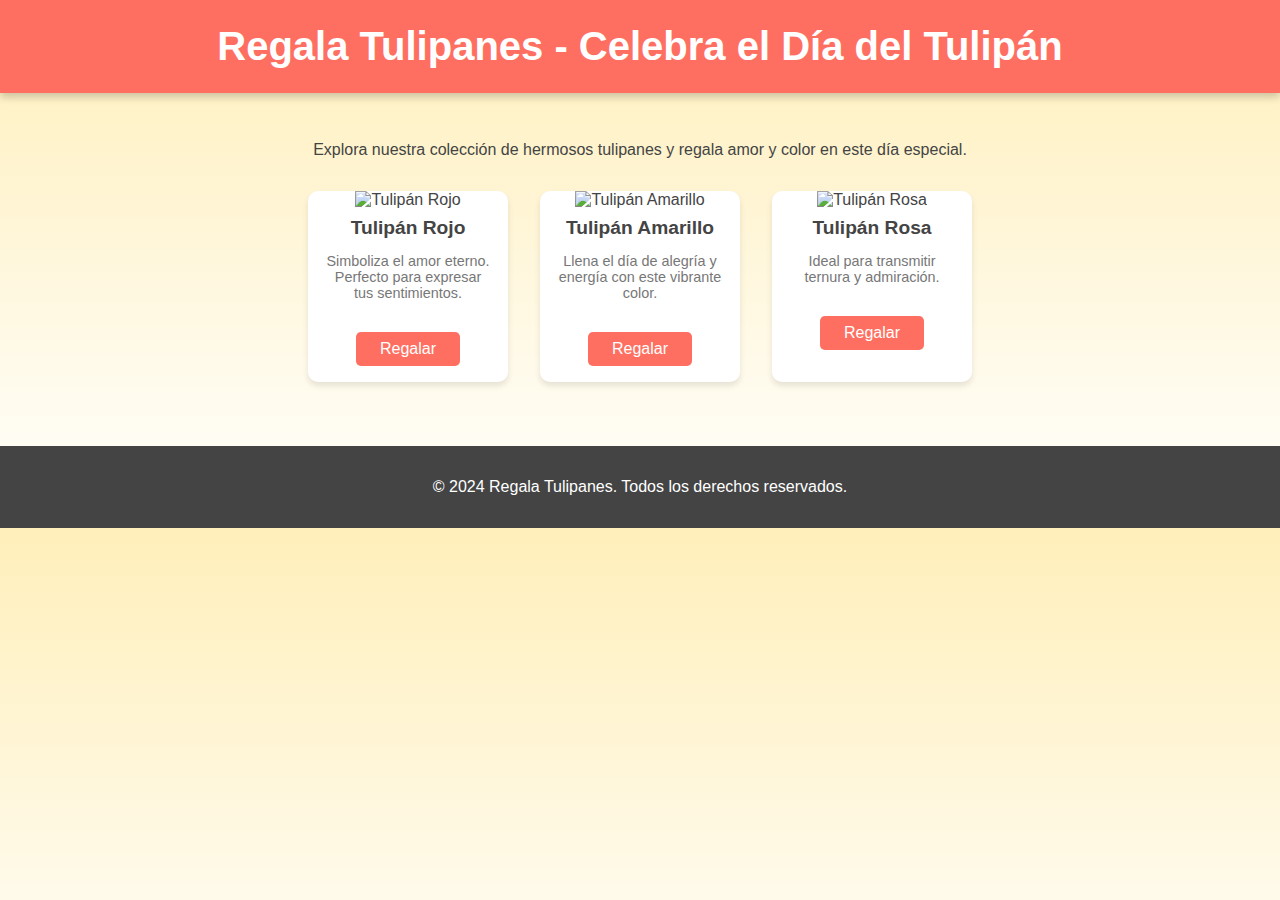
==== index.html @ 928ec34a "Update index.html" ====
<!DOCTYPE html>
<html lang="en">
<head>
    <meta charset="UTF-8">
    <meta name="viewport" content="width=device-width, initial-scale=1.0">
    <title>Regala Tulipanes - Día del Tulipán</title>
    <link rel="stylesheet" href="styles.css">
</head>
<body>
    <header>
        <h1>Regala Tulipanes - Celebra el Día del Tulipán</h1>
    </header>
    <div class="main-content">
        <p>Explora nuestra colección de hermosos tulipanes y regala amor y color en este día especial.</p>
        <div class="tulip-container">
            <div class="tulip-card">
                <img src="tulipan1.jpg" alt="Tulipán Rojo">
                <h2>Tulipán Rojo</h2>
                <p>Simboliza el amor eterno. Perfecto para expresar tus sentimientos.</p>
                <a href="#" class="btn">Regalar</a>
            </div>
            <div class="tulip-card">
                <img src="tulipan2.jpg" alt="Tulipán Amarillo">
                <h2>Tulipán Amarillo</h2>
                <p>Llena el día de alegría y energía con este vibrante color.</p>
                <a href="#" class="btn">Regalar</a>
            </div>
            <div class="tulip-card">
                <img src="tulipan3.jpg" alt="Tulipán Rosa">
                <h2>Tulipán Rosa</h2>
                <p>Ideal para transmitir ternura y admiración.</p>
                <a href="#" class="btn">Regalar</a>
            </div>
        </div>
    </div>
    <footer>
        <p>&copy; 2024 Regala Tulipanes. Todos los derechos reservados.</p>
    </footer>
</body>
</html>
---- styles.css ----
body {
            margin: 0;
            font-family: 'Arial', sans-serif;
            background: linear-gradient(to bottom, #ffefba, #ffffff);
            color: #444;
        }
        header {
            background: #ff6f61;
            color: white;
            text-align: center;
            padding: 1.5rem 0;
            box-shadow: 0 4px 8px rgba(0, 0, 0, 0.2);
        }
        header h1 {
            font-size: 2.5rem;
            margin: 0;
        }
        .main-content {
            text-align: center;
            padding: 2rem;
        }
        .tulip-container {
            display: flex;
            justify-content: center;
            flex-wrap: wrap;
            gap: 2rem;
            margin-top: 2rem;
        }
        .tulip-card {
            width: 200px;
            background: white;
            border-radius: 10px;
            overflow: hidden;
            box-shadow: 0 4px 6px rgba(0, 0, 0, 0.1);
            transition: transform 0.3s ease;
        }
        .tulip-card:hover {
            transform: scale(1.05);
        }
        .tulip-card img {
            width: 100%;
            height: auto;
        }
        .tulip-card h2 {
            font-size: 1.2rem;
            margin: 0.5rem 0;
            padding: 0 1rem;
        }
        .tulip-card p {
            font-size: 0.9rem;
            padding: 0 1rem;
            color: #777;
        }
        .btn {
            display: inline-block;
            margin: 1rem auto;
            padding: 0.5rem 1.5rem;
            background: #ff6f61;
            color: white;
            border: none;
            border-radius: 5px;
            cursor: pointer;
            text-decoration: none;
            font-size: 1rem;
        }
        .btn:hover {
            background: #e85c50;
        }
        footer {
            text-align: center;
            padding: 1rem;
            background: #444;
            color: white;
            margin-top: 2rem;
        }
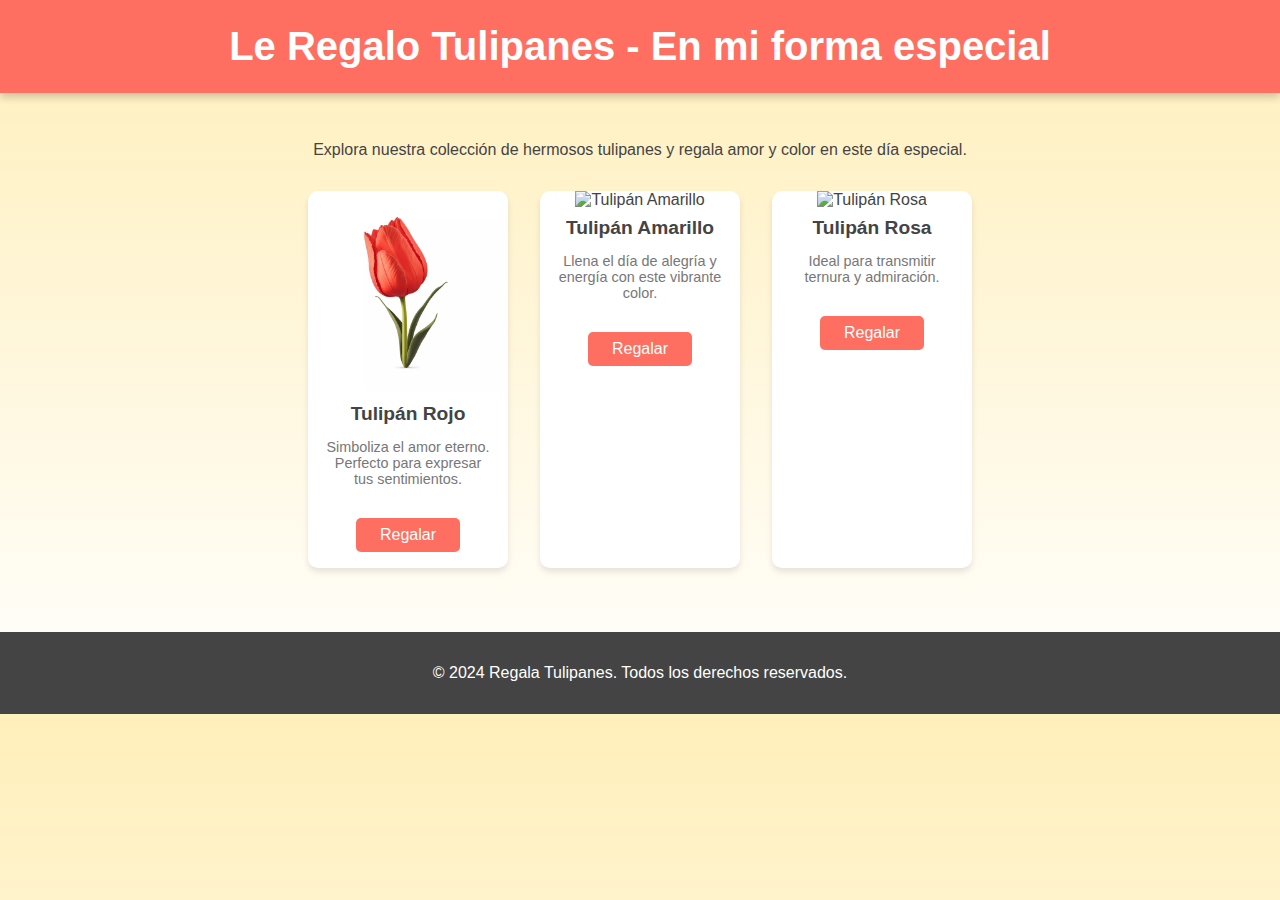
==== commit 2906281f: "Update index.html" ====
--- a/index.html
+++ b/index.html
@@ -3,18 +3,18 @@
 <head>
     <meta charset="UTF-8">
     <meta name="viewport" content="width=device-width, initial-scale=1.0">
-    <title>Regala Tulipanes - Día del Tulipán</title>
+    <title> Día del Tulipán</title>
     <link rel="stylesheet" href="styles.css">
 </head>
 <body>
     <header>
-        <h1>Regala Tulipanes - Celebra el Día del Tulipán</h1>
+        <h1>Le Regalo Tulipanes - En mi forma especial</h1>
     </header>
     <div class="main-content">
         <p>Explora nuestra colección de hermosos tulipanes y regala amor y color en este día especial.</p>
         <div class="tulip-container">
             <div class="tulip-card">
-                <img src="tulipan1.jpg" alt="Tulipán Rojo">
+                <img src="tulipanrojo.jpg" alt="Tulipán Rojo">
                 <h2>Tulipán Rojo</h2>
                 <p>Simboliza el amor eterno. Perfecto para expresar tus sentimientos.</p>
                 <a href="#" class="btn">Regalar</a>
--- a/styles.css
+++ b/styles.css
@@ -1,77 +1,87 @@
+body {
+    margin: 0;
+    font-family: 'Arial', sans-serif;
+    background: linear-gradient(to bottom, #ffefba, #ffffff);
+    color: #444;
+}
 
-        body {
-            margin: 0;
-            font-family: 'Arial', sans-serif;
-            background: linear-gradient(to bottom, #ffefba, #ffffff);
-            color: #444;
-        }
-        header {
-            background: #ff6f61;
-            color: white;
-            text-align: center;
-            padding: 1.5rem 0;
-            box-shadow: 0 4px 8px rgba(0, 0, 0, 0.2);
-        }
-        header h1 {
-            font-size: 2.5rem;
-            margin: 0;
-        }
-        .main-content {
-            text-align: center;
-            padding: 2rem;
-        }
-        .tulip-container {
-            display: flex;
-            justify-content: center;
-            flex-wrap: wrap;
-            gap: 2rem;
-            margin-top: 2rem;
-        }
-        .tulip-card {
-            width: 200px;
-            background: white;
-            border-radius: 10px;
-            overflow: hidden;
-            box-shadow: 0 4px 6px rgba(0, 0, 0, 0.1);
-            transition: transform 0.3s ease;
-        }
-        .tulip-card:hover {
-            transform: scale(1.05);
-        }
-        .tulip-card img {
-            width: 100%;
-            height: auto;
-        }
-        .tulip-card h2 {
-            font-size: 1.2rem;
-            margin: 0.5rem 0;
-            padding: 0 1rem;
-        }
-        .tulip-card p {
-            font-size: 0.9rem;
-            padding: 0 1rem;
-            color: #777;
-        }
-        .btn {
-            display: inline-block;
-            margin: 1rem auto;
-            padding: 0.5rem 1.5rem;
-            background: #ff6f61;
-            color: white;
-            border: none;
-            border-radius: 5px;
-            cursor: pointer;
-            text-decoration: none;
-            font-size: 1rem;
-        }
-        .btn:hover {
-            background: #e85c50;
-        }
-        footer {
-            text-align: center;
-            padding: 1rem;
-            background: #444;
-            color: white;
-            margin-top: 2rem;
-        }
- 
+header {
+    background: #ff6f61;
+    color: white;
+    text-align: center;
+    padding: 1.5rem 0;
+    box-shadow: 0 4px 8px rgba(0, 0, 0, 0.2);
+}
+
+header h1 {
+    font-size: 2.5rem;
+    margin: 0;
+}
+
+.main-content {
+    text-align: center;
+    padding: 2rem;
+}
+
+.tulip-container {
+    display: flex;
+    justify-content: center;
+    flex-wrap: wrap;
+    gap: 2rem;
+    margin-top: 2rem;
+}
+
+.tulip-card {
+    width: 200px;
+    background: white;
+    border-radius: 10px;
+    overflow: hidden;
+    box-shadow: 0 4px 6px rgba(0, 0, 0, 0.1);
+    transition: transform 0.3s ease;
+}
+
+.tulip-card:hover {
+    transform: scale(1.05);
+}
+
+.tulip-card img {
+    width: 100%;
+    height: auto;
+}
+
+.tulip-card h2 {
+    font-size: 1.2rem;
+    margin: 0.5rem 0;
+    padding: 0 1rem;
+}
+
+.tulip-card p {
+    font-size: 0.9rem;
+    padding: 0 1rem;
+    color: #777;
+}
+
+.btn {
+    display: inline-block;
+    margin: 1rem auto;
+    padding: 0.5rem 1.5rem;
+    background: #ff6f61;
+    color: white;
+    border: none;
+    border-radius: 5px;
+    cursor: pointer;
+    text-decoration: none;
+    font-size: 1rem;
+}
+
+.btn:hover {
+    background: #e85c50;
+}
+
+footer {
+    text-align: center;
+    padding: 1rem;
+    background: #444;
+    color: white;
+    margin-top: 2rem;
+}
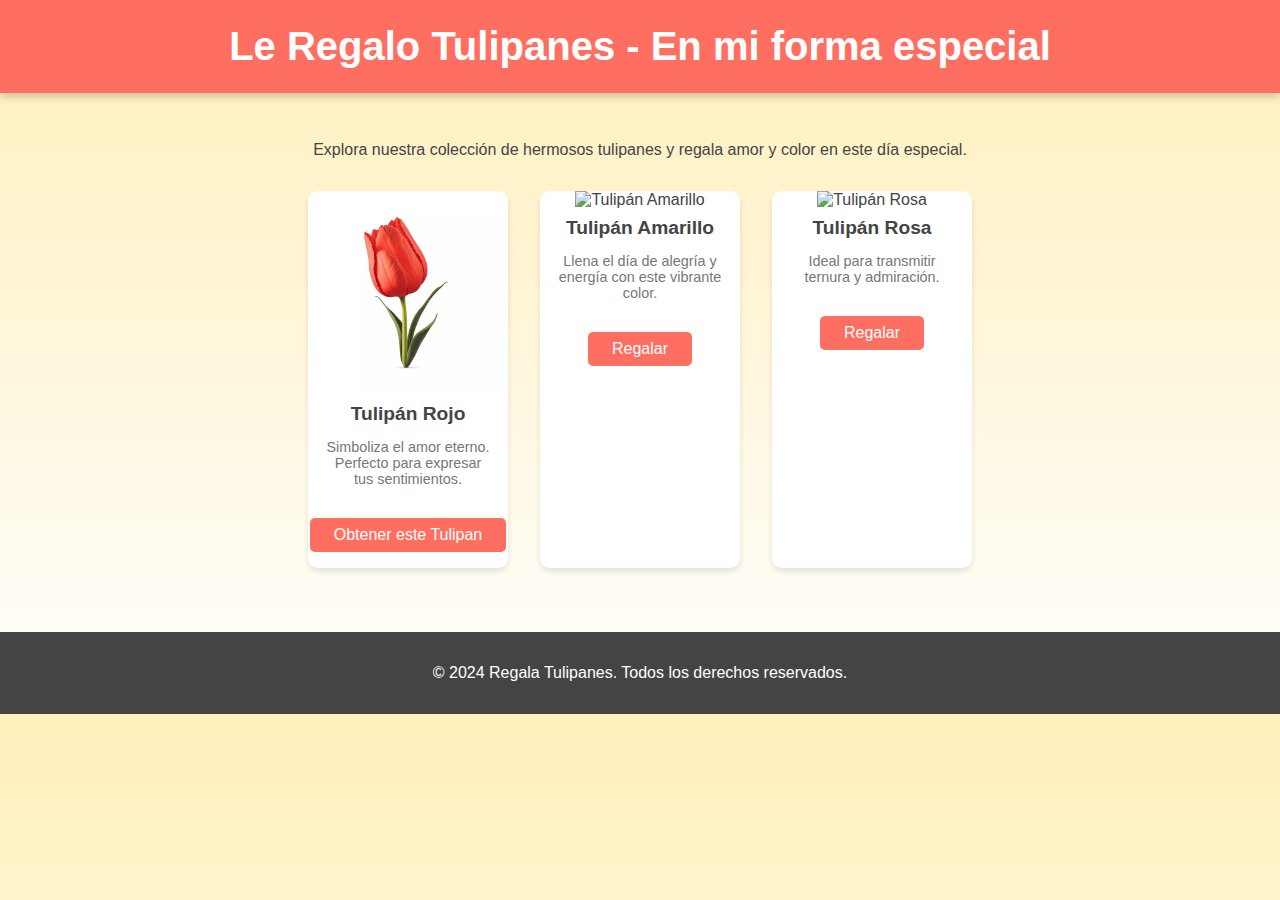
==== commit 0d25c680: "Update index.html" ====
--- a/index.html
+++ b/index.html
@@ -17,7 +17,7 @@
                 <img src="tulipanrojo.jpg" alt="Tulipán Rojo">
                 <h2>Tulipán Rojo</h2>
                 <p>Simboliza el amor eterno. Perfecto para expresar tus sentimientos.</p>
-                <a href="#" class="btn">Regalar</a>
+                <a href="tulipanrojo.html" class="btn">Obtener este Tulipan</a>
             </div>
             <div class="tulip-card">
                 <img src="tulipan2.jpg" alt="Tulipán Amarillo">
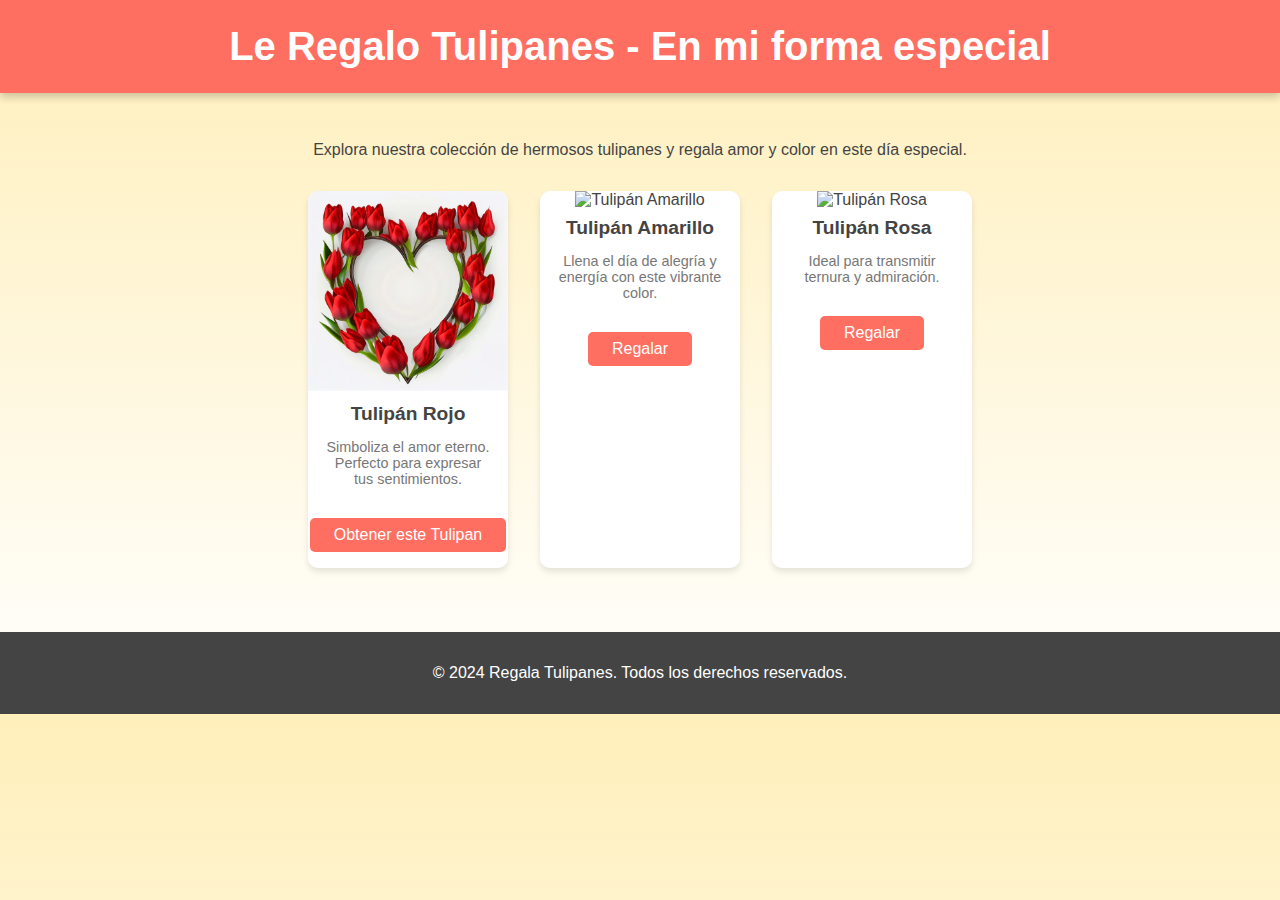
==== commit 66dfb65d: "Update index.html" ====
--- a/index.html
+++ b/index.html
@@ -20,10 +20,10 @@
                 <a href="tulipanrojo.html" class="btn">Obtener este Tulipan</a>
             </div>
             <div class="tulip-card">
-                <img src="tulipan2.jpg" alt="Tulipán Amarillo">
+                <img src="tulipanamarillo.jpg" alt="Tulipán Amarillo">
                 <h2>Tulipán Amarillo</h2>
                 <p>Llena el día de alegría y energía con este vibrante color.</p>
-                <a href="#" class="btn">Regalar</a>
+                <a href="tulipanamarillo.html" class="btn">Regalar</a>
             </div>
             <div class="tulip-card">
                 <img src="tulipan3.jpg" alt="Tulipán Rosa">
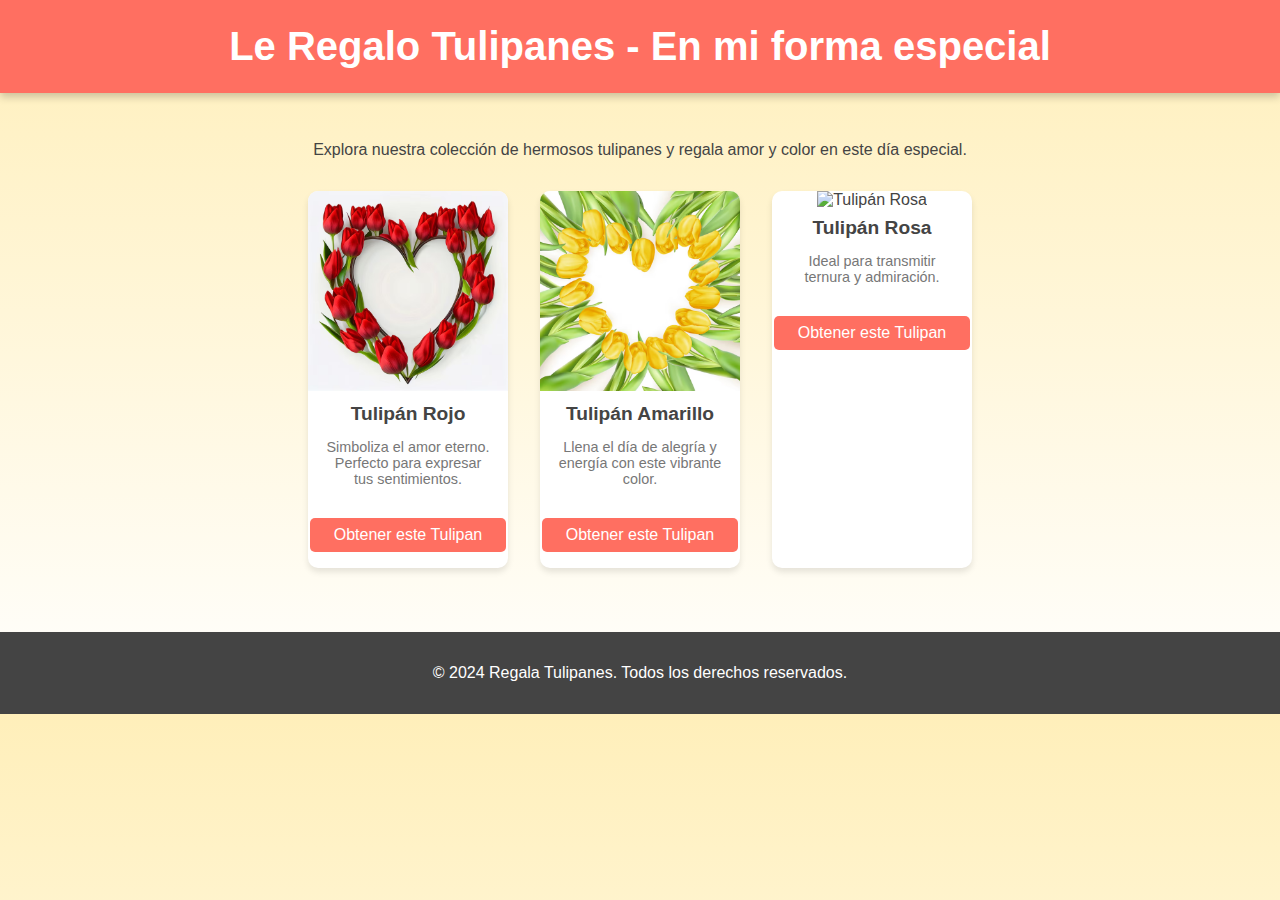
==== commit aba4b948: "Update index.html" ====
--- a/index.html
+++ b/index.html
@@ -23,13 +23,13 @@
                 <img src="tulipanamarillo.jpg" alt="Tulipán Amarillo">
                 <h2>Tulipán Amarillo</h2>
                 <p>Llena el día de alegría y energía con este vibrante color.</p>
-                <a href="tulipanamarillo.html" class="btn">Regalar</a>
+                <a href="tulipanamarillo.html" class="btn">Obtener este Tulipan</a>
             </div>
             <div class="tulip-card">
                 <img src="tulipan3.jpg" alt="Tulipán Rosa">
                 <h2>Tulipán Rosa</h2>
                 <p>Ideal para transmitir ternura y admiración.</p>
-                <a href="#" class="btn">Regalar</a>
+                <a href="tulipanrosado.html" class="btn">Obtener este Tulipan</a>
             </div>
         </div>
     </div>
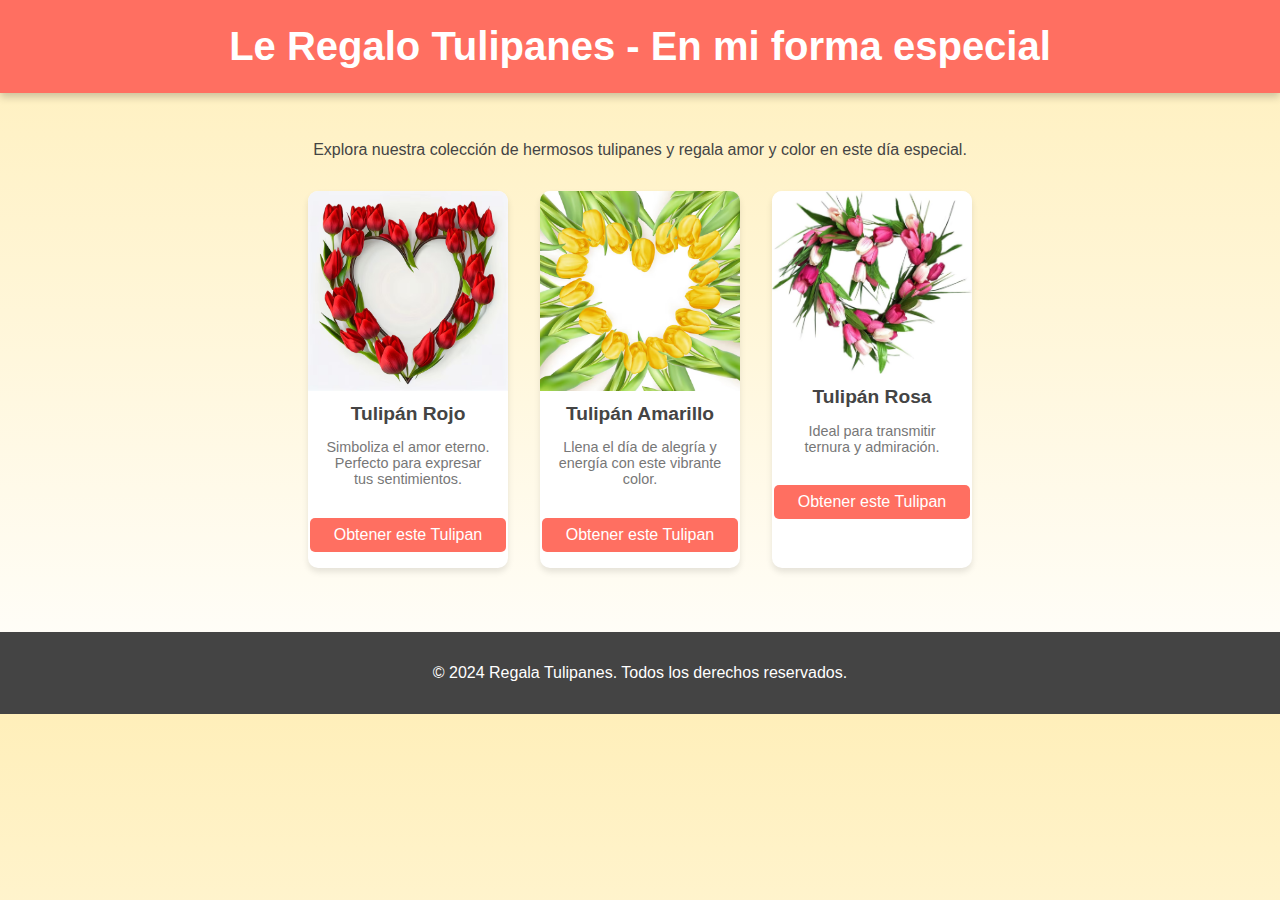
==== commit 8a00e3b1: "Update index.html" ====
--- a/index.html
+++ b/index.html
@@ -26,7 +26,7 @@
                 <a href="tulipanamarillo.html" class="btn">Obtener este Tulipan</a>
             </div>
             <div class="tulip-card">
-                <img src="tulipan3.jpg" alt="Tulipán Rosa">
+                <img src="tulipanrosado.jpg" alt="Tulipán Rosa">
                 <h2>Tulipán Rosa</h2>
                 <p>Ideal para transmitir ternura y admiración.</p>
                 <a href="tulipanrosado.html" class="btn">Obtener este Tulipan</a>
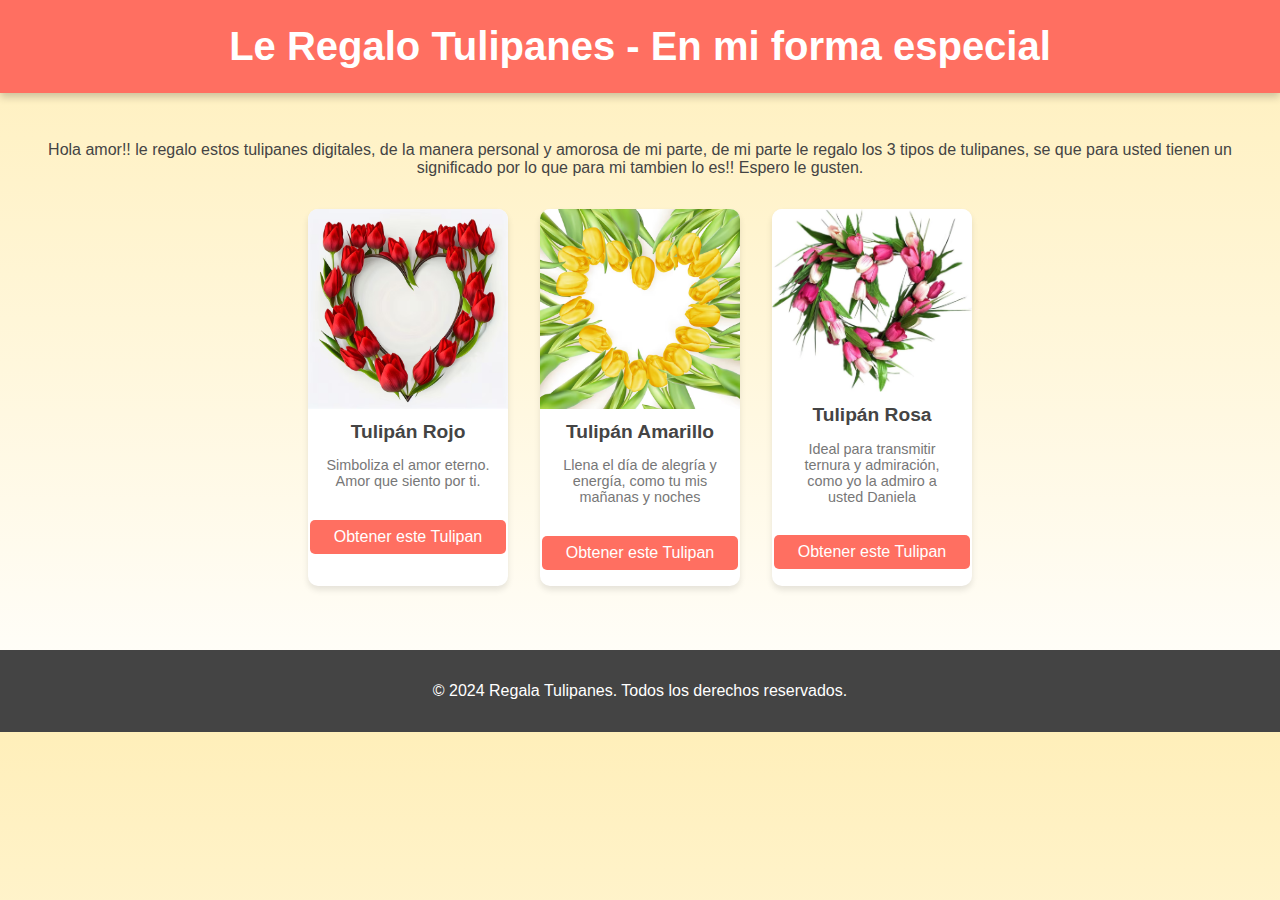
==== commit eefb88a9: "Update index.html" ====
--- a/index.html
+++ b/index.html
@@ -11,24 +11,25 @@
         <h1>Le Regalo Tulipanes - En mi forma especial</h1>
     </header>
     <div class="main-content">
-        <p>Explora nuestra colección de hermosos tulipanes y regala amor y color en este día especial.</p>
+        <p>Hola amor!! le regalo estos tulipanes digitales, de la manera personal y amorosa de mi parte, de mi parte le regalo los 3 tipos de tulipanes, se que para usted tienen un significado
+        por lo que para mi tambien lo es!! Espero le gusten.</p>
         <div class="tulip-container">
             <div class="tulip-card">
                 <img src="tulipanrojo.jpg" alt="Tulipán Rojo">
                 <h2>Tulipán Rojo</h2>
-                <p>Simboliza el amor eterno. Perfecto para expresar tus sentimientos.</p>
+                <p>Simboliza el amor eterno. Amor que siento por ti.</p>
                 <a href="tulipanrojo.html" class="btn">Obtener este Tulipan</a>
             </div>
             <div class="tulip-card">
                 <img src="tulipanamarillo.jpg" alt="Tulipán Amarillo">
                 <h2>Tulipán Amarillo</h2>
-                <p>Llena el día de alegría y energía con este vibrante color.</p>
+                <p>Llena el día de alegría y energía, como tu mis mañanas y noches</p>
                 <a href="tulipanamarillo.html" class="btn">Obtener este Tulipan</a>
             </div>
             <div class="tulip-card">
                 <img src="tulipanrosado.jpg" alt="Tulipán Rosa">
                 <h2>Tulipán Rosa</h2>
-                <p>Ideal para transmitir ternura y admiración.</p>
+                <p>Ideal para transmitir ternura y admiración, como yo la admiro a usted Daniela</p>
                 <a href="tulipanrosado.html" class="btn">Obtener este Tulipan</a>
             </div>
         </div>
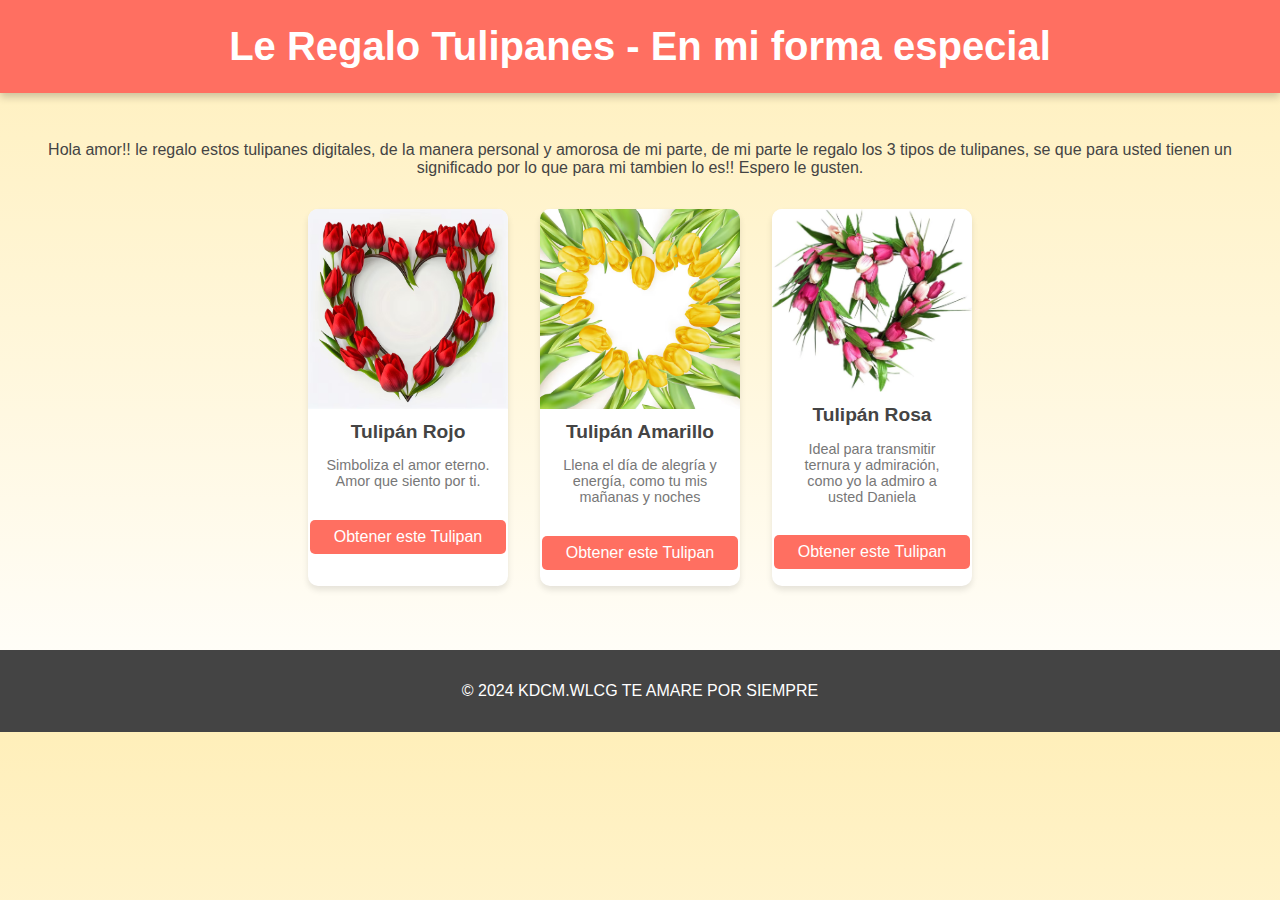
==== commit 2bc6589a: "Update index.html" ====
--- a/index.html
+++ b/index.html
@@ -35,7 +35,7 @@
         </div>
     </div>
     <footer>
-        <p>&copy; 2024 Regala Tulipanes. Todos los derechos reservados.</p>
+        <p>&copy; 2024 KDCM.WLCG TE AMARE POR SIEMPRE</p>
     </footer>
 </body>
 </html>
